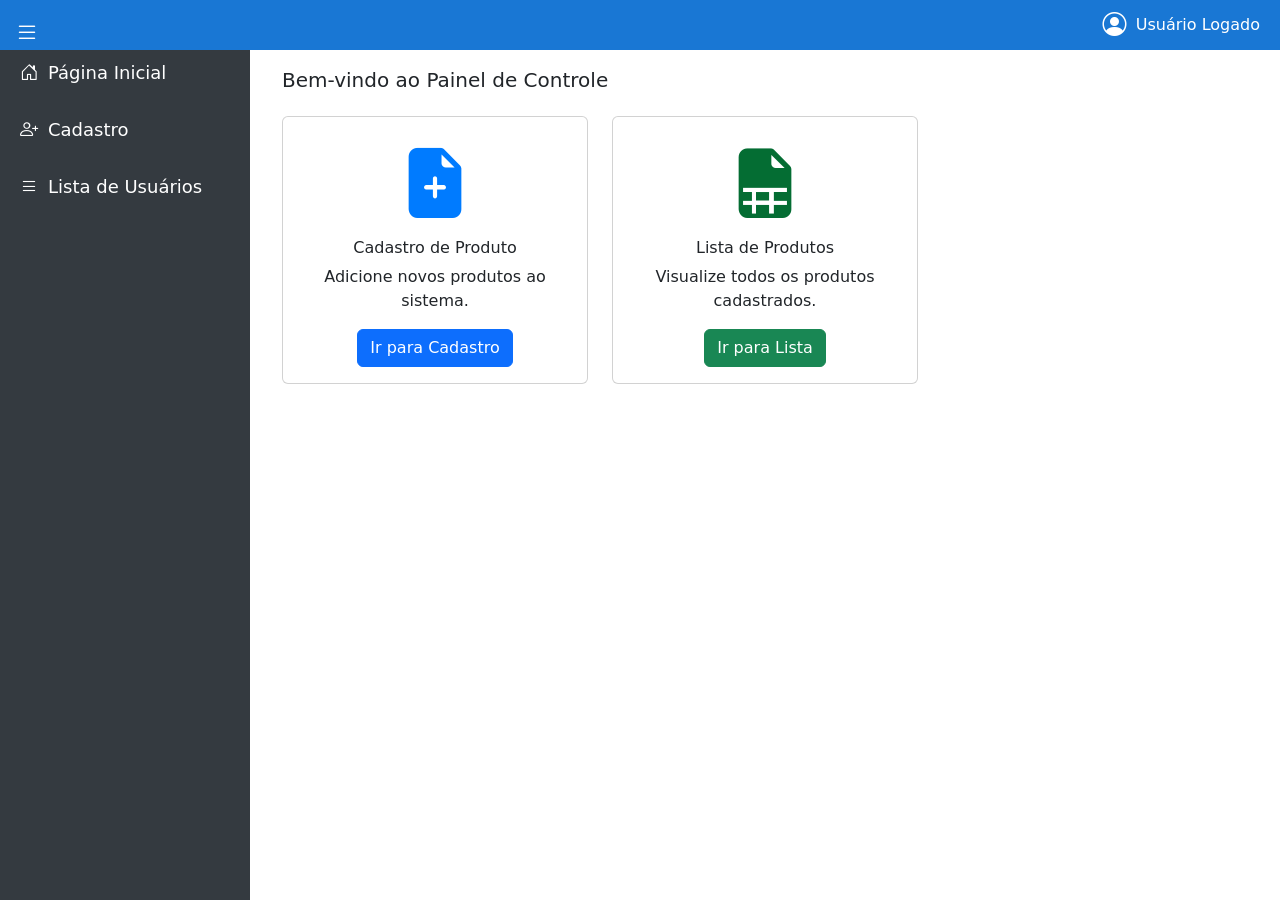
==== index.html @ 65cdbb9d "produção" ====
<!DOCTYPE html>
<html lang="pt-br">
  <head>
    <meta charset="UTF-8" />
    <meta name="viewport" content="width=device-width, initial-scale=1.0" />
    <title>Painel de Controle</title>
    <link
      href="https://cdn.jsdelivr.net/npm/bootstrap@5.3.1/dist/css/bootstrap.min.css"
      rel="stylesheet"
    />
    <link
      href="https://cdn.jsdelivr.net/npm/bootstrap-icons@1.10.5/font/bootstrap-icons.css"
      rel="stylesheet"
    />
    <link rel="stylesheet" href="css/estilo.css" />
  </head>
  <body>
    <!-- Menu Lateral & Barra Superior -->
    <script src="menu.js"></script>
    <div class="container" id="menu"></div>

    <!-- Conteúdo Principal -->
    <div class="main-content" id="main-content">
      <div class="container">
        <h5 class="mb-4">Bem-vindo ao Painel de Controle</h5>
        <div class="row">
          <!-- Cards com Ícones Profissionais -->
          <div class="col-md-4 mb-3">
            <div class="card text-center">
              <div class="card-body">
                <i
                  class="bi bi-file-earmark-plus-fill"
                  style="font-size: 70px; color: #007bff"
                ></i>
                <h6 class="card-title">Cadastro de Produto</h6>
                <p class="card-text">Adicione novos produtos ao sistema.</p>
                <a href="./cadastrarProdutos.html" class="btn btn-primary"
                  >Ir para Cadastro</a
                >
              </div>
            </div>
          </div>
          <div class="col-md-4 mb-3">
            <div class="card text-center">
              <div class="card-body">
                <i
                  class="bi bi-file-earmark-spreadsheet-fill"
                  style="font-size: 70px; color: #046d33"
                ></i>
                <h6 class="card-title">Lista de Produtos</h6>
                <p class="card-text">
                  Visualize todos os produtos cadastrados.
                </p>
                <a href="./listarProdutos.html" class="btn btn-success"
                  >Ir para Lista</a
                >
              </div>
            </div>
          </div>
        </div>
      </div>
    </div>
  </body>
</html>
---- css/estilo.css ----
.sidebar {
  height: 100vh;
  width: 250px;
  position: fixed;
  top: 0;
  left: 0;
  background-color: #343a40;
  padding-top: 20px;
  transition: all 0.3s ease;
}
.sidebar.collapsed {
  width: 60px;
}
.sidebar a {
  color: white;
  padding: 15px 20px;
  text-decoration: none;
  display: flex;
  align-items: center;
  font-size: 18px;
}
.sidebar a .text {
  margin-left: 10px;
  display: inline-block;
  transition: opacity 0.3s ease;
}
.sidebar.collapsed a .text {
  opacity: 0;
  pointer-events: none;
}
.sidebar a:hover {
  background-color: #495057;
}
.main-content {
  margin-left: 250px;
  padding: 20px;
  transition: margin-left 0.3s ease;
}
.main-content.full-width {
  margin-left: 60px;
}
.hamburger {
  position: fixed;
  top: 15px;
  left: 15px;
  font-size: 24px;
  z-index: 1000;
  cursor: pointer;
}
.top-bar {
  width: 100%;
  height: 50px;
  background-color: #1977d4;
  color: white;
  position: fixed;
  top: 0;
  left: 0;
  display: flex;
  justify-content: flex-end;
  align-items: center;
  padding-right: 20px;
  z-index: 999;
}
.user-info {
  display: flex;
  align-items: center;
}
.user-icon {
  font-size: 24px;
  margin-right: 10px;
}


.dropdown-container {
  display: none;
  background-color: #6c757d;
  padding-left: 20px;
}

.dropdown-container a {
  padding: 10px 20px;
  font-size: 16px;
}

.dropdown-btn {
  display: flex;
  justify-content: space-between;
  align-items: center;
}

.dropdown-arrow {
  transition: transform 0.3s ease;
}

.dropdown-open .dropdown-arrow {
  transform: rotate(180deg);
}

.sidebar a:hover .dropdown-arrow {
  background-color: #495057;
}
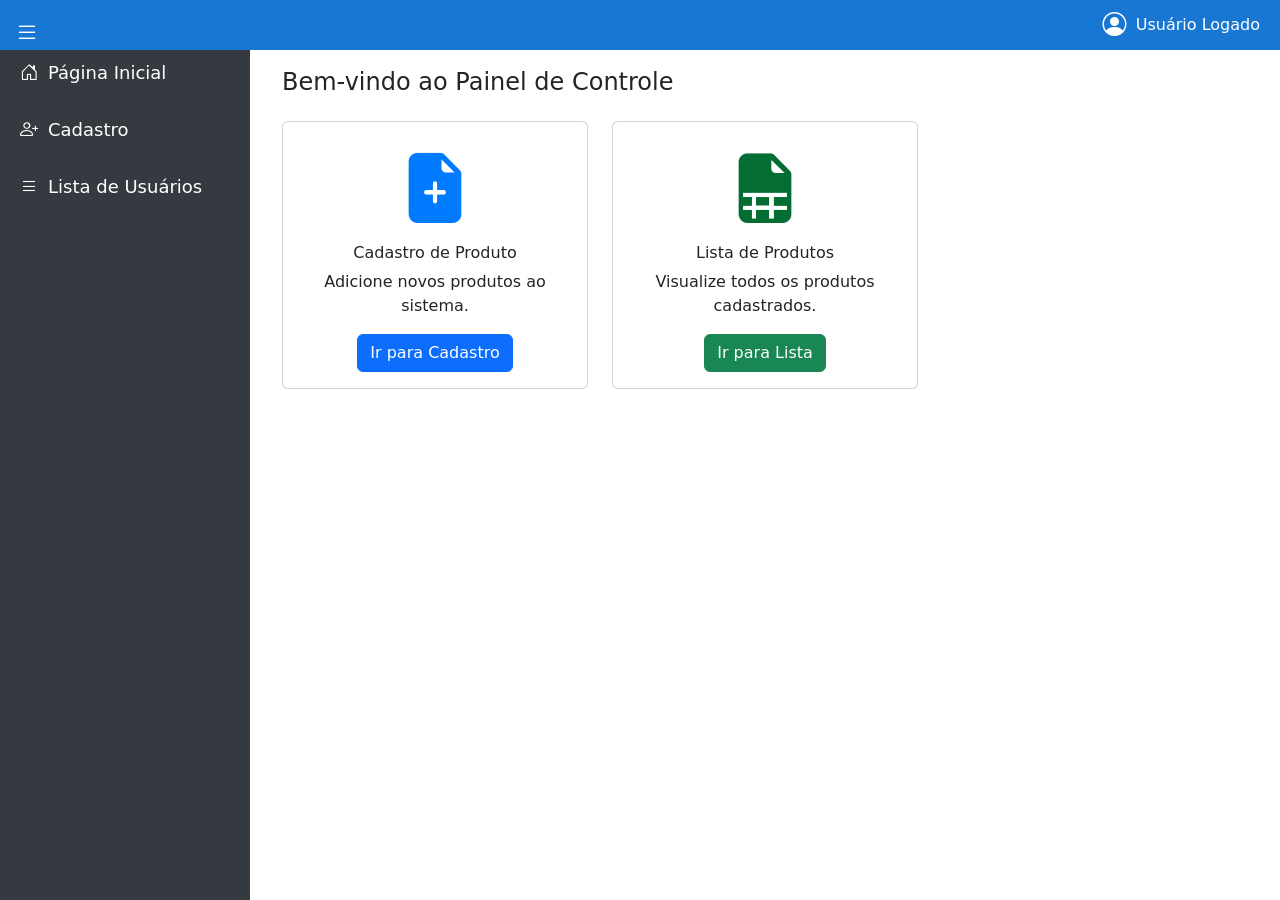
==== commit cdfe962b: "prod02" ====
--- a/index.html
+++ b/index.html
@@ -22,7 +22,7 @@
     <!-- Conteúdo Principal -->
     <div class="main-content" id="main-content">
       <div class="container">
-        <h5 class="mb-4">Bem-vindo ao Painel de Controle</h5>
+        <h4 class="mb-4">Bem-vindo ao Painel de Controle</h4>
         <div class="row">
           <!-- Cards com Ícones Profissionais -->
           <div class="col-md-4 mb-3">
@@ -34,7 +34,7 @@
                 ></i>
                 <h6 class="card-title">Cadastro de Produto</h6>
                 <p class="card-text">Adicione novos produtos ao sistema.</p>
-                <a href="./cadastrarProdutos.html" class="btn btn-primary"
+                <a href="./pages/produto/index.html" class="btn btn-primary"
                   >Ir para Cadastro</a
                 >
               </div>
@@ -51,7 +51,7 @@
                 <p class="card-text">
                   Visualize todos os produtos cadastrados.
                 </p>
-                <a href="./listarProdutos.html" class="btn btn-success"
+                <a href="./pages/produto/lista.html" class="btn btn-success"
                   >Ir para Lista</a
                 >
               </div>
